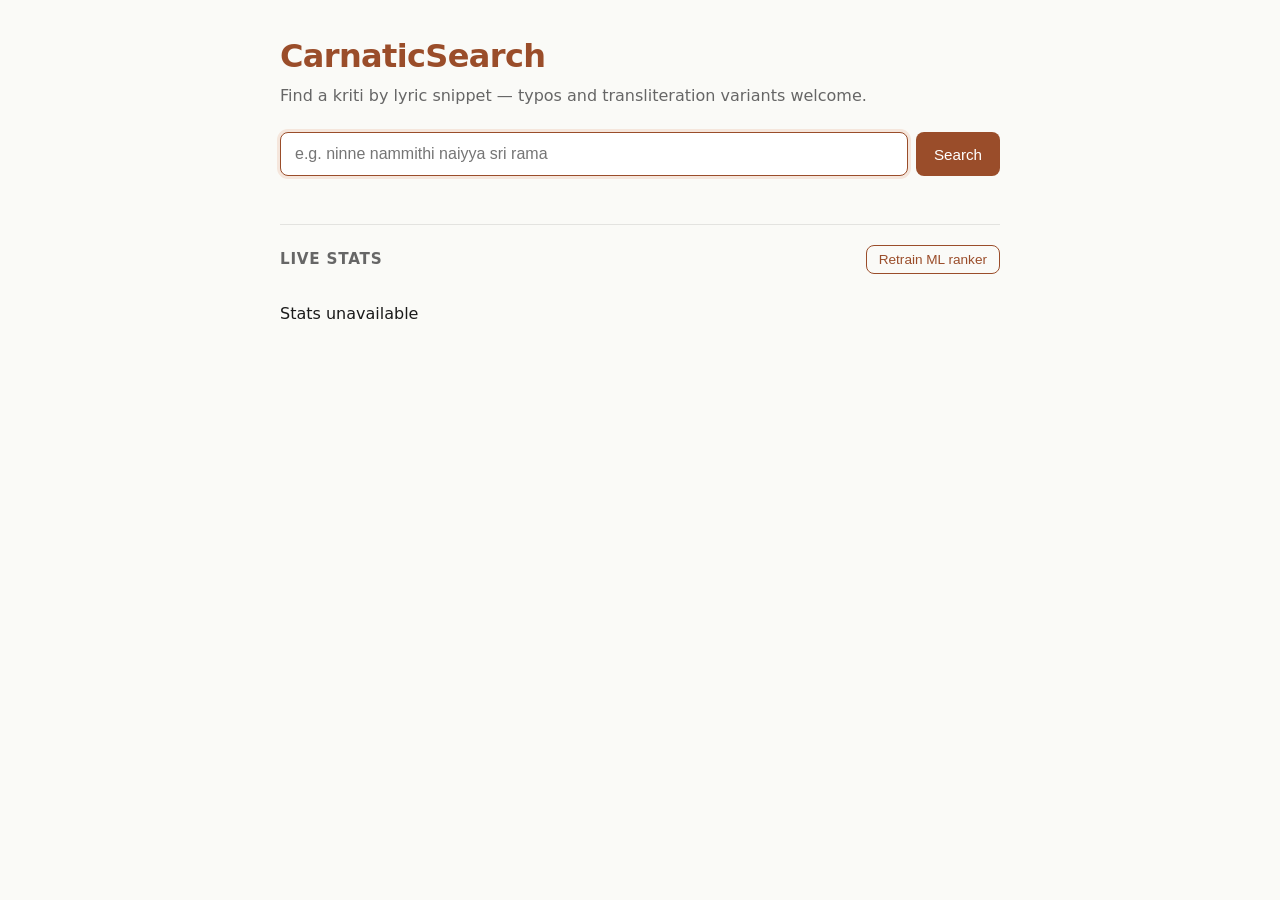
==== frontend/index.html @ c927496b "Add database typeahead for the 'not in shortlist' feedback path New GET /songs?q=...&limit=N endpoin" ====
<!DOCTYPE html>
<html lang="en">
<head>
  <meta charset="UTF-8" />
  <meta name="viewport" content="width=device-width, initial-scale=1.0" />
  <title>CarnaticSearch</title>
  <link rel="stylesheet" href="style.css" />
</head>
<body>
  <main>
    <header>
      <h1>CarnaticSearch</h1>
      <p class="subtitle">Find a kriti by lyric snippet — typos and transliteration variants welcome.</p>
    </header>

    <section class="search-box">
      <form id="search-form">
        <input
          id="query"
          type="text"
          placeholder="e.g. ninne nammithi naiyya sri rama"
          autocomplete="off"
          autofocus
        />
        <button type="submit" id="search-btn">Search</button>
      </form>
    </section>

    <section id="results" class="hidden">
      <p class="hint">Click the song that's actually correct — your pick trains the model.</p>
      <div id="top-pick"></div>
      <h2>Shortlist</h2>
      <ol id="shortlist"></ol>

      <div id="feedback-section" class="hidden">
        <details id="not-in-list">
          <summary>Correct song not shown? Search the database</summary>
          <div class="typeahead">
            <input
              id="correct-song"
              type="text"
              placeholder="Type a song name or composer…"
              autocomplete="off"
            />
            <ul id="typeahead-results" class="hidden"></ul>
          </div>
        </details>
        <p id="feedback-status"></p>
      </div>
    </section>

    <section id="stats-section">
      <div class="stats-header">
        <h3>Live stats</h3>
        <button id="retrain-btn" class="ghost-btn">Retrain ML ranker</button>
      </div>
      <div id="stats"></div>
      <p id="retrain-status"></p>
    </section>
  </main>

  <script src="app.js"></script>
</body>
</html>
---- frontend/style.css ----
:root {
  --bg: #fafaf7;
  --card: #ffffff;
  --text: #1a1a1a;
  --muted: #666;
  --accent: #9a4d2a;
  --accent-light: #f5e6dc;
  --border: #e3e3e0;
  --success: #2d7a3a;
  --error: #b03030;
}

* { box-sizing: border-box; }

body {
  margin: 0;
  font-family: -apple-system, BlinkMacSystemFont, "Segoe UI", system-ui, sans-serif;
  background: var(--bg);
  color: var(--text);
  line-height: 1.5;
}

main {
  max-width: 760px;
  margin: 0 auto;
  padding: 32px 20px 80px;
}

header h1 {
  font-size: 2rem;
  margin: 0 0 4px;
  color: var(--accent);
  letter-spacing: -0.02em;
}

.subtitle {
  color: var(--muted);
  margin: 0 0 24px;
}

/* Search */
.search-box form {
  display: flex;
  gap: 8px;
}

#query {
  flex: 1;
  padding: 12px 14px;
  font-size: 1rem;
  border: 1px solid var(--border);
  border-radius: 8px;
  background: var(--card);
}

#query:focus {
  outline: none;
  border-color: var(--accent);
  box-shadow: 0 0 0 3px var(--accent-light);
}

button {
  padding: 12px 18px;
  font-size: 0.95rem;
  border: none;
  border-radius: 8px;
  background: var(--accent);
  color: white;
  cursor: pointer;
  transition: background 0.15s;
}

button:hover { background: #7d3d20; }
button:disabled { opacity: 0.5; cursor: wait; }

/* Results */
#results { margin-top: 32px; }

.hidden { display: none !important; }

.hint {
  font-size: 0.85rem;
  color: var(--muted);
  margin: 0 0 12px;
}

#top-pick {
  background: var(--card);
  border: 2px solid var(--accent);
  border-radius: 12px;
  padding: 20px;
  margin-bottom: 24px;
  box-shadow: 0 2px 8px rgba(154, 77, 42, 0.08);
  cursor: pointer;
  transition: transform 0.1s, box-shadow 0.15s;
}

#top-pick:hover {
  transform: translateY(-1px);
  box-shadow: 0 4px 16px rgba(154, 77, 42, 0.18);
}

#top-pick.selected {
  background: var(--accent-light);
}

#top-pick .label {
  font-size: 0.75rem;
  text-transform: uppercase;
  letter-spacing: 0.08em;
  color: var(--accent);
  font-weight: 600;
  margin-bottom: 6px;
}

#top-pick .song-name {
  font-size: 1.4rem;
  font-weight: 600;
  margin: 0 0 4px;
}

#top-pick .composer {
  color: var(--muted);
  font-size: 0.95rem;
  margin: 0 0 12px;
}

#top-pick .lyrics-preview {
  font-size: 0.9rem;
  color: #444;
  font-style: italic;
  line-height: 1.4;
}

h2 {
  font-size: 1.1rem;
  margin: 24px 0 12px;
  color: var(--muted);
  font-weight: 600;
  text-transform: uppercase;
  letter-spacing: 0.05em;
}

#shortlist {
  list-style: none;
  padding: 0;
  margin: 0;
  counter-reset: rank;
}

#shortlist li {
  counter-increment: rank;
  background: var(--card);
  border: 1px solid var(--border);
  border-radius: 8px;
  padding: 12px 16px 12px 44px;
  margin-bottom: 8px;
  position: relative;
  cursor: pointer;
  transition: border-color 0.15s, background 0.15s, transform 0.1s;
}

#shortlist li:hover {
  border-color: var(--accent);
  background: #fffaf6;
  transform: translateX(2px);
}

#shortlist li.selected {
  border-color: var(--accent);
  background: var(--accent-light);
}

#shortlist li.disabled {
  cursor: default;
  opacity: 0.5;
}

#shortlist li.disabled:hover {
  border-color: var(--border);
  background: var(--card);
  transform: none;
}

#shortlist li::before {
  content: counter(rank);
  position: absolute;
  left: 14px;
  top: 50%;
  transform: translateY(-50%);
  font-weight: 600;
  color: var(--muted);
  font-size: 0.9rem;
}

#shortlist .song-name {
  font-weight: 500;
  font-size: 0.98rem;
}

#shortlist .composer {
  color: var(--muted);
  font-size: 0.85rem;
  margin-top: 2px;
}

/* Feedback */
#feedback-section {
  margin-top: 24px;
  padding-top: 16px;
  border-top: 1px solid var(--border);
}

#not-in-list summary {
  cursor: pointer;
  color: var(--muted);
  font-size: 0.9rem;
  padding: 4px 0;
}

#not-in-list summary:hover { color: var(--accent); }

.typeahead {
  position: relative;
  margin-top: 10px;
}

.typeahead input {
  width: 100%;
  padding: 10px 12px;
  font-size: 0.95rem;
  border: 1px solid var(--border);
  border-radius: 6px;
  background: var(--card);
}

.typeahead input:focus {
  outline: none;
  border-color: var(--accent);
  box-shadow: 0 0 0 3px var(--accent-light);
}

#typeahead-results {
  list-style: none;
  margin: 4px 0 0;
  padding: 0;
  background: var(--card);
  border: 1px solid var(--border);
  border-radius: 6px;
  max-height: 280px;
  overflow-y: auto;
  box-shadow: 0 4px 12px rgba(0, 0, 0, 0.06);
}

#typeahead-results li {
  padding: 10px 14px;
  cursor: pointer;
  border-bottom: 1px solid var(--border);
}

#typeahead-results li:last-child { border-bottom: none; }

#typeahead-results li:hover,
#typeahead-results li.active {
  background: var(--accent-light);
}

#typeahead-results .song-name {
  font-weight: 500;
  font-size: 0.95rem;
}

#typeahead-results .composer {
  color: var(--muted);
  font-size: 0.82rem;
  margin-top: 2px;
}

#typeahead-results .empty {
  color: var(--muted);
  font-style: italic;
  cursor: default;
}

#typeahead-results .empty:hover { background: var(--card); }

#correct-song {
  flex: 1;
  padding: 10px 12px;
  font-size: 0.95rem;
  border: 1px solid var(--border);
  border-radius: 6px;
}

#feedback-status {
  margin-top: 10px;
  font-size: 0.9rem;
  color: var(--success);
  min-height: 1.2em;
}

#feedback-status.error { color: var(--error); }

/* Stats */
#stats-section {
  margin-top: 48px;
  padding-top: 20px;
  border-top: 1px solid var(--border);
}

#stats-section h3 {
  margin: 0;
  font-size: 0.95rem;
  color: var(--muted);
  text-transform: uppercase;
  letter-spacing: 0.05em;
}

.stats-header {
  display: flex;
  justify-content: space-between;
  align-items: center;
  margin-bottom: 12px;
}

.ghost-btn {
  background: transparent;
  color: var(--accent);
  border: 1px solid var(--accent);
  padding: 6px 12px;
  font-size: 0.85rem;
}

.ghost-btn:hover {
  background: var(--accent-light);
}

#retrain-status {
  margin-top: 10px;
  font-size: 0.85rem;
  color: var(--muted);
  min-height: 1em;
}

#stats {
  display: grid;
  grid-template-columns: repeat(auto-fit, minmax(140px, 1fr));
  gap: 12px;
}

.stat-card {
  background: var(--card);
  border: 1px solid var(--border);
  border-radius: 8px;
  padding: 14px;
  text-align: center;
}

.stat-value {
  font-size: 1.6rem;
  font-weight: 600;
  color: var(--accent);
  line-height: 1;
}

.stat-label {
  font-size: 0.8rem;
  color: var(--muted);
  margin-top: 6px;
  text-transform: uppercase;
  letter-spacing: 0.04em;
}
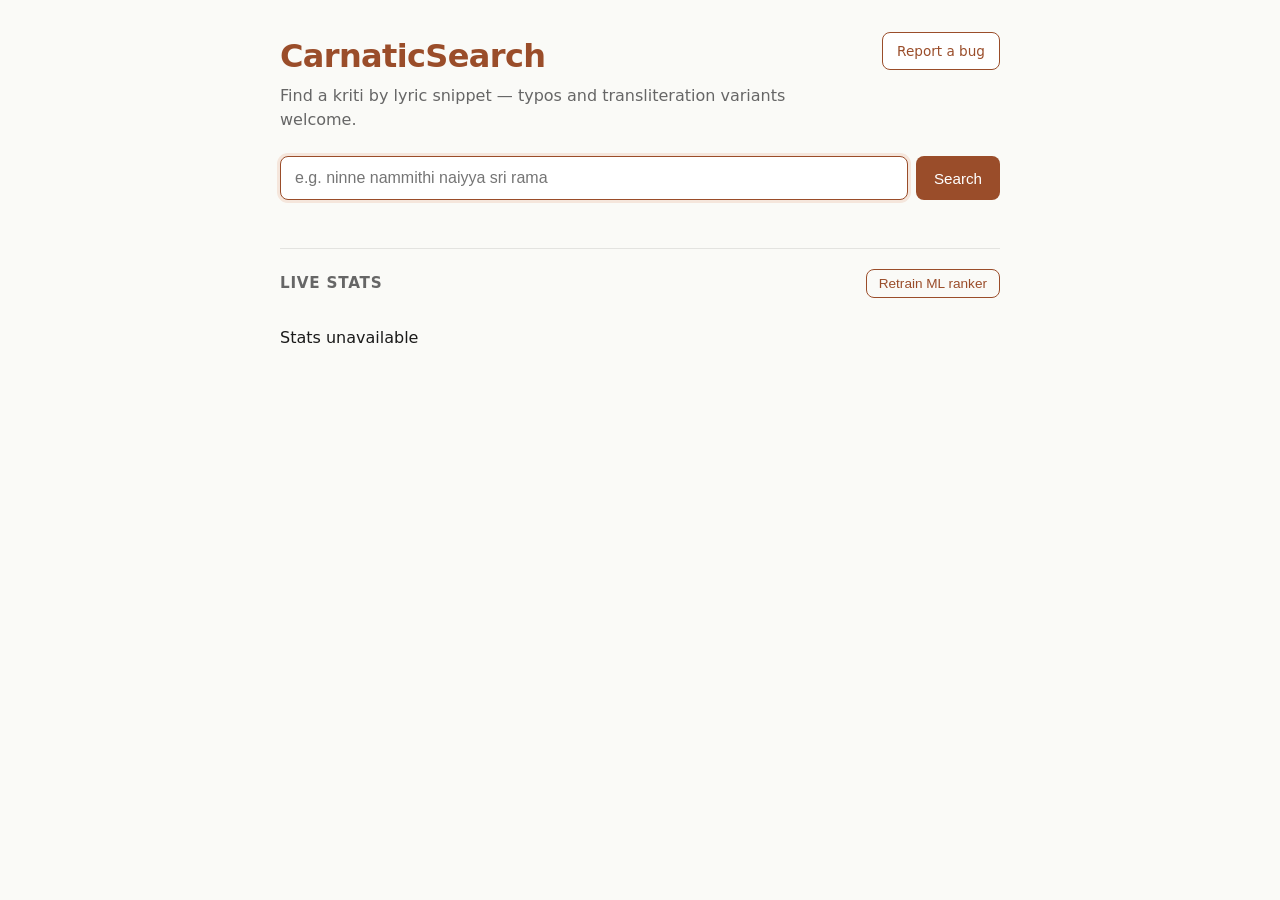
==== commit 7d91be44: "Add Report a bug button in the header Always-visible link to the bug-report Google Form so users can" ====
--- a/frontend/index.html
+++ b/frontend/index.html
@@ -9,8 +9,17 @@
 <body>
   <main>
     <header>
-      <h1>CarnaticSearch</h1>
-      <p class="subtitle">Find a kriti by lyric snippet — typos and transliteration variants welcome.</p>
+      <div class="header-row">
+        <div>
+          <h1>CarnaticSearch</h1>
+          <p class="subtitle">Find a kriti by lyric snippet — typos and transliteration variants welcome.</p>
+        </div>
+        <a id="report-bug" class="report-bug-btn"
+           href="https://docs.google.com/forms/d/e/1FAIpQLSfjL2_Zub0BjFJd8jShXcDGIl1NIOoz3GigQs0UiGgzdb2_Rg/viewform?usp=publish-editor"
+           target="_blank" rel="noopener noreferrer">
+          Report a bug
+        </a>
+      </div>
     </header>
 
     <section class="search-box">
@@ -43,6 +52,11 @@
               autocomplete="off"
             />
             <ul id="typeahead-results" class="hidden"></ul>
+            <p class="typeahead-fallback">
+              Can't find the song?
+              <a href="https://docs.google.com/forms/d/e/1FAIpQLSfjL2_Zub0BjFJd8jShXcDGIl1NIOoz3GigQs0UiGgzdb2_Rg/viewform?usp=publish-editor"
+                 target="_blank" rel="noopener noreferrer">Report it here</a>.
+            </p>
           </div>
         </details>
         <p id="feedback-status"></p>
--- a/frontend/style.css
+++ b/frontend/style.css
@@ -26,6 +26,34 @@
   padding: 32px 20px 80px;
 }
 
+.header-row {
+  display: flex;
+  justify-content: space-between;
+  align-items: flex-start;
+  gap: 16px;
+  margin-bottom: 24px;
+}
+
+.header-row > div:first-child { flex: 1; }
+
+.report-bug-btn {
+  flex-shrink: 0;
+  padding: 8px 14px;
+  background: var(--card);
+  color: var(--accent);
+  border: 1px solid var(--accent);
+  border-radius: 8px;
+  font-size: 0.85rem;
+  font-weight: 500;
+  text-decoration: none;
+  transition: background 0.15s;
+  white-space: nowrap;
+}
+
+.report-bug-btn:hover {
+  background: var(--accent-light);
+}
+
 header h1 {
   font-size: 2rem;
   margin: 0 0 4px;
@@ -35,7 +63,7 @@
 
 .subtitle {
   color: var(--muted);
-  margin: 0 0 24px;
+  margin: 0;
 }
 
 /* Search */
@@ -104,6 +132,22 @@
   background: var(--accent-light);
 }
 
+.picked-badge {
+  display: inline-block;
+  margin-top: 8px;
+  padding: 3px 10px;
+  background: var(--success);
+  color: white;
+  font-size: 0.75rem;
+  font-weight: 600;
+  border-radius: 999px;
+  letter-spacing: 0.04em;
+}
+
+#shortlist li .picked-badge {
+  margin-top: 6px;
+}
+
 #top-pick .label {
   font-size: 0.75rem;
   text-transform: uppercase;
@@ -284,6 +328,22 @@
 
 #typeahead-results .empty:hover { background: var(--card); }
 
+.typeahead-fallback {
+  margin: 8px 0 0;
+  font-size: 0.85rem;
+  color: var(--muted);
+}
+
+.typeahead-fallback a {
+  color: var(--accent);
+  text-decoration: none;
+  border-bottom: 1px dashed var(--accent);
+}
+
+.typeahead-fallback a:hover {
+  border-bottom-style: solid;
+}
+
 #correct-song {
   flex: 1;
   padding: 10px 12px;
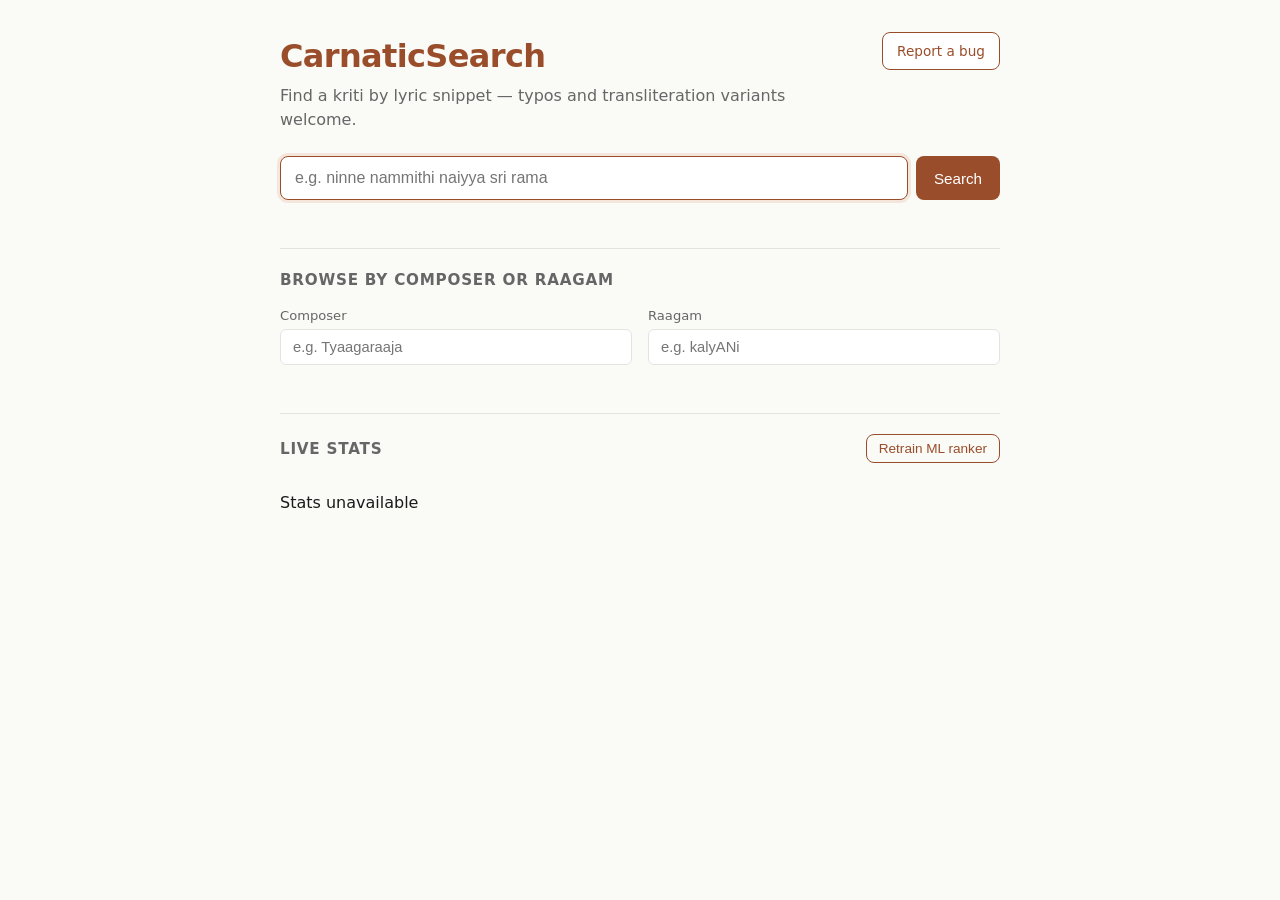
==== commit c4dd6f23: "Add browse-by-composer / browse-by-raagam section Backend: - New endpoints /composers, /raagams (typ" ====
--- a/frontend/index.html
+++ b/frontend/index.html
@@ -36,7 +36,11 @@
     </section>
 
     <section id="results" class="hidden">
-      <p class="hint">Click the song that's actually correct — your pick trains the model.</p>
+      <p class="hint">
+        Click any result to look it up on karnatik.com. Use the
+        <strong>This is my song</strong> button to mark the correct one
+        — that's what trains the model.
+      </p>
       <div id="top-pick"></div>
       <h2>Shortlist</h2>
       <ol id="shortlist"></ol>
@@ -63,6 +67,24 @@
       </div>
     </section>
 
+    <section id="browse-section">
+      <h3>Browse by composer or raagam</h3>
+      <div class="browse-grid">
+        <div class="browse-col">
+          <label for="composer-q">Composer</label>
+          <input id="composer-q" type="text" placeholder="e.g. Tyaagaraaja" autocomplete="off" />
+          <ul id="composer-results" class="picker-list hidden"></ul>
+        </div>
+        <div class="browse-col">
+          <label for="raagam-q">Raagam</label>
+          <input id="raagam-q" type="text" placeholder="e.g. kalyANi" autocomplete="off" />
+          <ul id="raagam-results" class="picker-list hidden"></ul>
+        </div>
+      </div>
+      <div id="browse-songs-header" class="hidden"></div>
+      <ul id="browse-songs" class="hidden"></ul>
+    </section>
+
     <section id="stats-section">
       <div class="stats-header">
         <h3>Live stats</h3>
--- a/frontend/style.css
+++ b/frontend/style.css
@@ -121,7 +121,16 @@
   box-shadow: 0 2px 8px rgba(154, 77, 42, 0.08);
   cursor: pointer;
   transition: transform 0.1s, box-shadow 0.15s;
-}
+  display: grid;
+  grid-template-columns: 1fr auto;
+  grid-template-rows: auto 1fr;
+  gap: 12px 16px;
+  align-items: start;
+}
+
+#top-pick .label { grid-column: 1 / -1; }
+#top-pick .song-info { grid-column: 1; }
+#top-pick .confirm-btn { grid-column: 2; align-self: end; }
 
 #top-pick:hover {
   transform: translateY(-1px);
@@ -132,20 +141,39 @@
   background: var(--accent-light);
 }
 
-.picked-badge {
-  display: inline-block;
-  margin-top: 8px;
-  padding: 3px 10px;
+.confirm-btn {
+  background: var(--card);
+  color: var(--accent);
+  border: 1px solid var(--accent);
+  padding: 6px 12px;
+  font-size: 0.82rem;
+  font-weight: 500;
+  border-radius: 6px;
+  white-space: nowrap;
+}
+
+.confirm-btn:hover:not(:disabled) {
+  background: var(--accent-light);
+}
+
+.confirm-btn.confirmed {
   background: var(--success);
   color: white;
-  font-size: 0.75rem;
-  font-weight: 600;
-  border-radius: 999px;
-  letter-spacing: 0.04em;
-}
-
-#shortlist li .picked-badge {
-  margin-top: 6px;
+  border-color: var(--success);
+  cursor: default;
+}
+
+.confirm-btn.dimmed {
+  opacity: 0.4;
+  cursor: default;
+}
+
+.confirm-btn:disabled {
+  opacity: 0.5;
+}
+
+.confirm-btn.confirmed:disabled {
+  opacity: 1;
 }
 
 #top-pick .label {
@@ -202,7 +230,13 @@
   position: relative;
   cursor: pointer;
   transition: border-color 0.15s, background 0.15s, transform 0.1s;
-}
+  display: flex;
+  align-items: center;
+  gap: 12px;
+}
+
+#shortlist li .song-info { flex: 1; min-width: 0; }
+#shortlist li .confirm-btn { flex-shrink: 0; }
 
 #shortlist li:hover {
   border-color: var(--accent);
@@ -213,17 +247,6 @@
 #shortlist li.selected {
   border-color: var(--accent);
   background: var(--accent-light);
-}
-
-#shortlist li.disabled {
-  cursor: default;
-  opacity: 0.5;
-}
-
-#shortlist li.disabled:hover {
-  border-color: var(--border);
-  background: var(--card);
-  transform: none;
 }
 
 #shortlist li::before {
@@ -361,6 +384,136 @@
 
 #feedback-status.error { color: var(--error); }
 
+.undo-link {
+  color: var(--accent);
+  text-decoration: none;
+  border-bottom: 1px dashed var(--accent);
+  margin-left: 4px;
+  font-weight: 500;
+}
+
+.undo-link:hover { border-bottom-style: solid; }
+
+/* Browse by composer / raagam */
+#browse-section {
+  margin-top: 48px;
+  padding-top: 20px;
+  border-top: 1px solid var(--border);
+}
+
+#browse-section h3 {
+  margin: 0 0 14px;
+  font-size: 0.95rem;
+  color: var(--muted);
+  text-transform: uppercase;
+  letter-spacing: 0.05em;
+}
+
+.browse-grid {
+  display: grid;
+  grid-template-columns: 1fr 1fr;
+  gap: 16px;
+}
+
+.browse-col {
+  position: relative;
+}
+
+.browse-col label {
+  display: block;
+  font-size: 0.82rem;
+  color: var(--muted);
+  font-weight: 500;
+  margin-bottom: 4px;
+}
+
+.browse-col input {
+  width: 100%;
+  padding: 9px 12px;
+  font-size: 0.92rem;
+  border: 1px solid var(--border);
+  border-radius: 6px;
+  background: var(--card);
+}
+
+.browse-col input:focus {
+  outline: none;
+  border-color: var(--accent);
+  box-shadow: 0 0 0 3px var(--accent-light);
+}
+
+.picker-list {
+  list-style: none;
+  margin: 4px 0 0;
+  padding: 0;
+  background: var(--card);
+  border: 1px solid var(--border);
+  border-radius: 6px;
+  max-height: 280px;
+  overflow-y: auto;
+  box-shadow: 0 4px 12px rgba(0, 0, 0, 0.06);
+  position: absolute;
+  width: 100%;
+  z-index: 5;
+}
+
+.picker-list li {
+  padding: 9px 14px;
+  cursor: pointer;
+  border-bottom: 1px solid var(--border);
+  display: flex;
+  justify-content: space-between;
+  gap: 12px;
+}
+
+.picker-list li:last-child { border-bottom: none; }
+.picker-list li:hover { background: var(--accent-light); }
+.picker-list .picker-name { font-size: 0.92rem; }
+.picker-list .picker-count { color: var(--muted); font-size: 0.8rem; white-space: nowrap; }
+.picker-list .empty { color: var(--muted); font-style: italic; cursor: default; }
+.picker-list .empty:hover { background: var(--card); }
+
+#browse-songs-header {
+  margin-top: 16px;
+  font-size: 0.92rem;
+  color: var(--muted);
+}
+
+#browse-songs {
+  list-style: none;
+  margin: 12px 0 0;
+  padding: 0;
+  max-height: 420px;
+  overflow-y: auto;
+}
+
+#browse-songs li {
+  background: var(--card);
+  border: 1px solid var(--border);
+  border-radius: 8px;
+  padding: 10px 14px;
+  margin-bottom: 6px;
+  cursor: pointer;
+  transition: border-color 0.12s, transform 0.1s;
+}
+
+#browse-songs li:hover {
+  border-color: var(--accent);
+  transform: translateX(2px);
+}
+
+#browse-songs .song-name {
+  font-weight: 500;
+  font-size: 0.94rem;
+}
+
+#browse-songs .composer {
+  color: var(--muted);
+  font-size: 0.82rem;
+  margin-top: 2px;
+}
+
+
 /* Stats */
 #stats-section {
   margin-top: 48px;
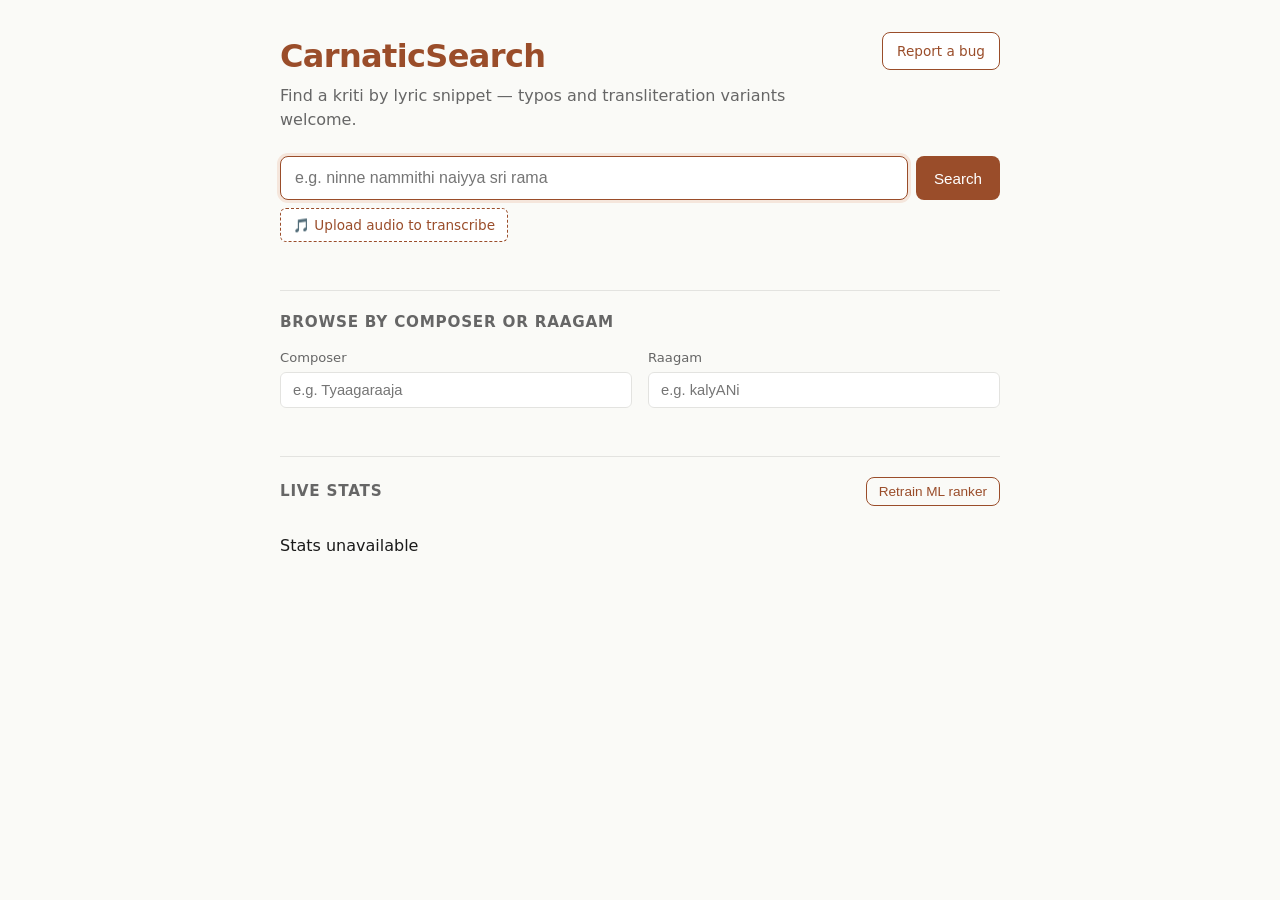
==== commit 49f1ef11: "mp3 → lyrics → search via faster-whisper New /transcribe endpoint accepts an audio upload (mp3/wav/m" ====
--- a/frontend/index.html
+++ b/frontend/index.html
@@ -33,6 +33,13 @@
         />
         <button type="submit" id="search-btn">Search</button>
       </form>
+      <div class="upload-row">
+        <label for="audio-upload" class="upload-btn">
+          🎵 Upload audio to transcribe
+          <input id="audio-upload" type="file" accept="audio/*,.mp3,.wav,.m4a,.ogg,.flac" hidden />
+        </label>
+        <span id="upload-status"></span>
+      </div>
     </section>
 
     <section id="results" class="hidden">
--- a/frontend/style.css
+++ b/frontend/style.css
@@ -72,6 +72,34 @@
   gap: 8px;
 }
 
+.upload-row {
+  margin-top: 8px;
+  display: flex;
+  align-items: center;
+  gap: 10px;
+  font-size: 0.85rem;
+}
+
+.upload-btn {
+  display: inline-block;
+  padding: 6px 12px;
+  background: var(--card);
+  border: 1px dashed var(--accent);
+  border-radius: 6px;
+  color: var(--accent);
+  cursor: pointer;
+  transition: background 0.15s;
+}
+
+.upload-btn:hover { background: var(--accent-light); }
+
+#upload-status {
+  color: var(--muted);
+  font-style: italic;
+}
+
+#upload-status.error { color: var(--error); font-style: normal; }
+
 #query {
   flex: 1;
   padding: 12px 14px;
@@ -197,11 +225,47 @@
   margin: 0 0 12px;
 }
 
-#top-pick .lyrics-preview {
+#top-pick .lyrics-preview,
+#shortlist .lyrics-preview {
   font-size: 0.9rem;
   color: #444;
   font-style: italic;
-  line-height: 1.4;
+  line-height: 1.5;
+  white-space: pre-wrap;
+  word-break: break-word;
+  max-height: 280px;
+  overflow-y: auto;
+  margin: 8px 0;
+  padding: 8px 10px;
+  background: #fafafa;
+  border-radius: 6px;
+  border-left: 3px solid var(--accent-light);
+}
+
+mark {
+  background: #ffe8b3;
+  color: inherit;
+  padding: 0 2px;
+  border-radius: 2px;
+  font-weight: 600;
+  font-style: normal;
+}
+
+.karnatik-link {
+  display: inline-block;
+  margin-top: 6px;
+  font-size: 0.82rem;
+  color: var(--accent);
+  text-decoration: none;
+  border-bottom: 1px dashed var(--accent);
+}
+
+.karnatik-link:hover { border-bottom-style: solid; }
+
+#shortlist li.collapsed .expanded-body { display: none; }
+#shortlist li .expanded-body { margin-top: 8px; }
+#shortlist li:not(.collapsed) {
+  align-items: flex-start;
 }
 
 h2 {
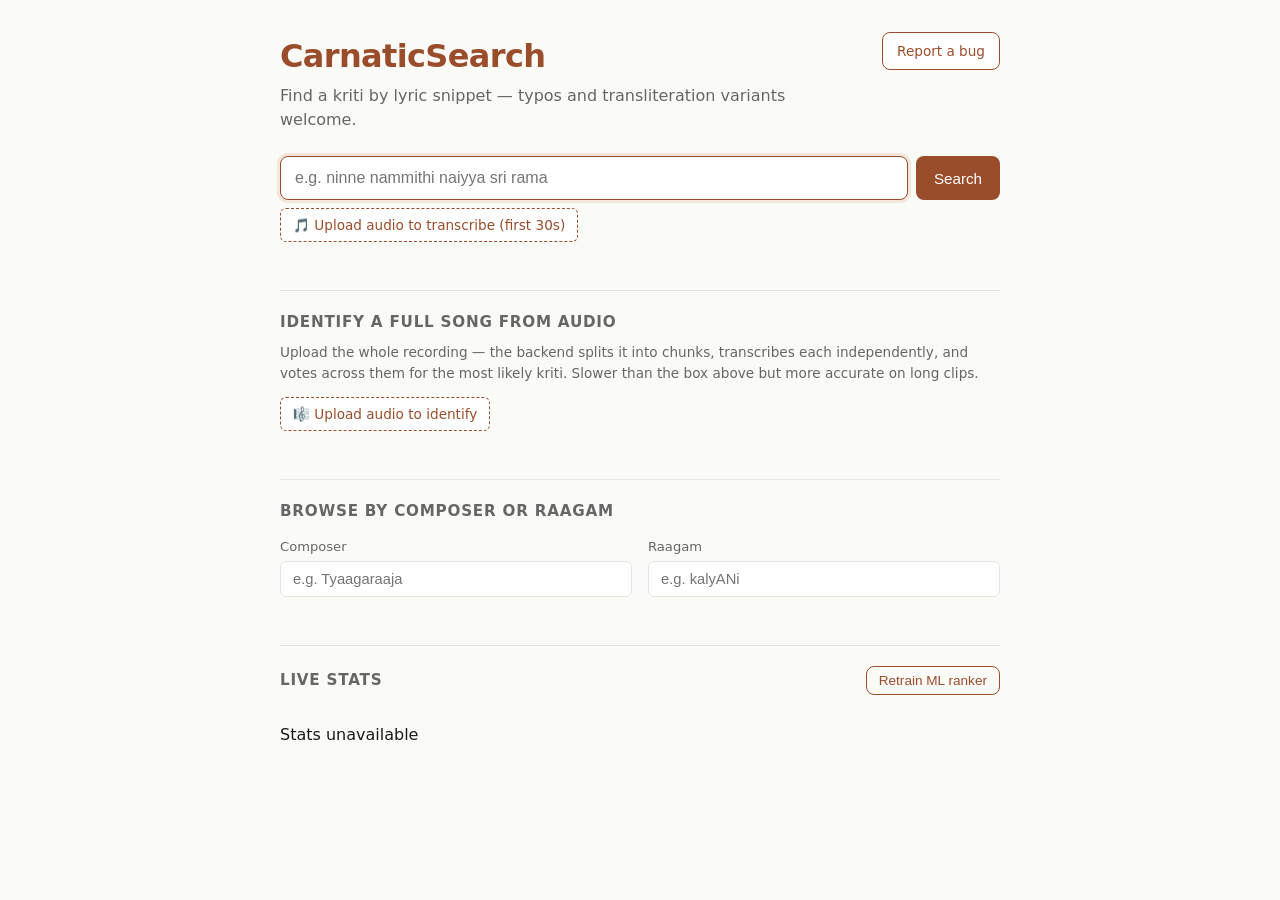
==== commit 9891667a: "Add /identify: chunked audio → vote across chunks → top match Adds a separate background-job pipelin" ====
--- a/frontend/index.html
+++ b/frontend/index.html
@@ -35,11 +35,29 @@
       </form>
       <div class="upload-row">
         <label for="audio-upload" class="upload-btn">
-          🎵 Upload audio to transcribe
+          🎵 Upload audio to transcribe (first 30s)
           <input id="audio-upload" type="file" accept="audio/*,.mp3,.wav,.m4a,.ogg,.flac" hidden />
         </label>
         <span id="upload-status"></span>
       </div>
+    </section>
+
+    <section id="identify-section">
+      <h3>Identify a full song from audio</h3>
+      <p class="hint">
+        Upload the whole recording — the backend splits it into chunks,
+        transcribes each independently, and votes across them for the
+        most likely kriti. Slower than the box above but more accurate
+        on long clips.
+      </p>
+      <div class="upload-row">
+        <label for="identify-upload" class="upload-btn">
+          🎼 Upload audio to identify
+          <input id="identify-upload" type="file" accept="audio/*,.mp3,.wav,.m4a,.ogg,.flac" hidden />
+        </label>
+        <span id="identify-status"></span>
+      </div>
+      <div id="identify-result" class="hidden"></div>
     </section>
 
     <section id="results" class="hidden">
--- a/frontend/style.css
+++ b/frontend/style.css
@@ -458,6 +458,67 @@
 
 .undo-link:hover { border-bottom-style: solid; }
 
+/* Identify-a-song section */
+#identify-section {
+  margin-top: 48px;
+  padding-top: 20px;
+  border-top: 1px solid var(--border);
+}
+
+#identify-section h3 {
+  margin: 0 0 8px;
+  font-size: 0.95rem;
+  color: var(--muted);
+  text-transform: uppercase;
+  letter-spacing: 0.05em;
+}
+
+#identify-section .hint {
+  margin-bottom: 14px;
+}
+
+#identify-status {
+  font-style: italic;
+  color: var(--muted);
+  font-size: 0.85rem;
+}
+
+#identify-status.error { color: var(--error); font-style: normal; }
+
+#identify-result {
+  margin-top: 18px;
+  background: var(--card);
+  border: 2px solid var(--accent);
+  border-radius: 12px;
+  padding: 18px;
+  box-shadow: 0 2px 8px rgba(154, 77, 42, 0.08);
+}
+
+#identify-result .label {
+  font-size: 0.75rem;
+  text-transform: uppercase;
+  letter-spacing: 0.08em;
+  color: var(--accent);
+  font-weight: 600;
+  margin-bottom: 6px;
+}
+
+#identify-result .song-name { font-size: 1.4rem; font-weight: 600; margin: 0 0 4px; }
+#identify-result .composer { color: var(--muted); font-size: 0.95rem; margin: 0 0 10px; }
+
+.match-badge {
+  display: inline-block;
+  background: var(--accent-light);
+  color: var(--accent);
+  padding: 3px 10px;
+  border-radius: 999px;
+  font-size: 0.78rem;
+  font-weight: 600;
+  letter-spacing: 0.03em;
+  margin-bottom: 10px;
+}
+
+
 /* Browse by composer / raagam */
 #browse-section {
   margin-top: 48px;
